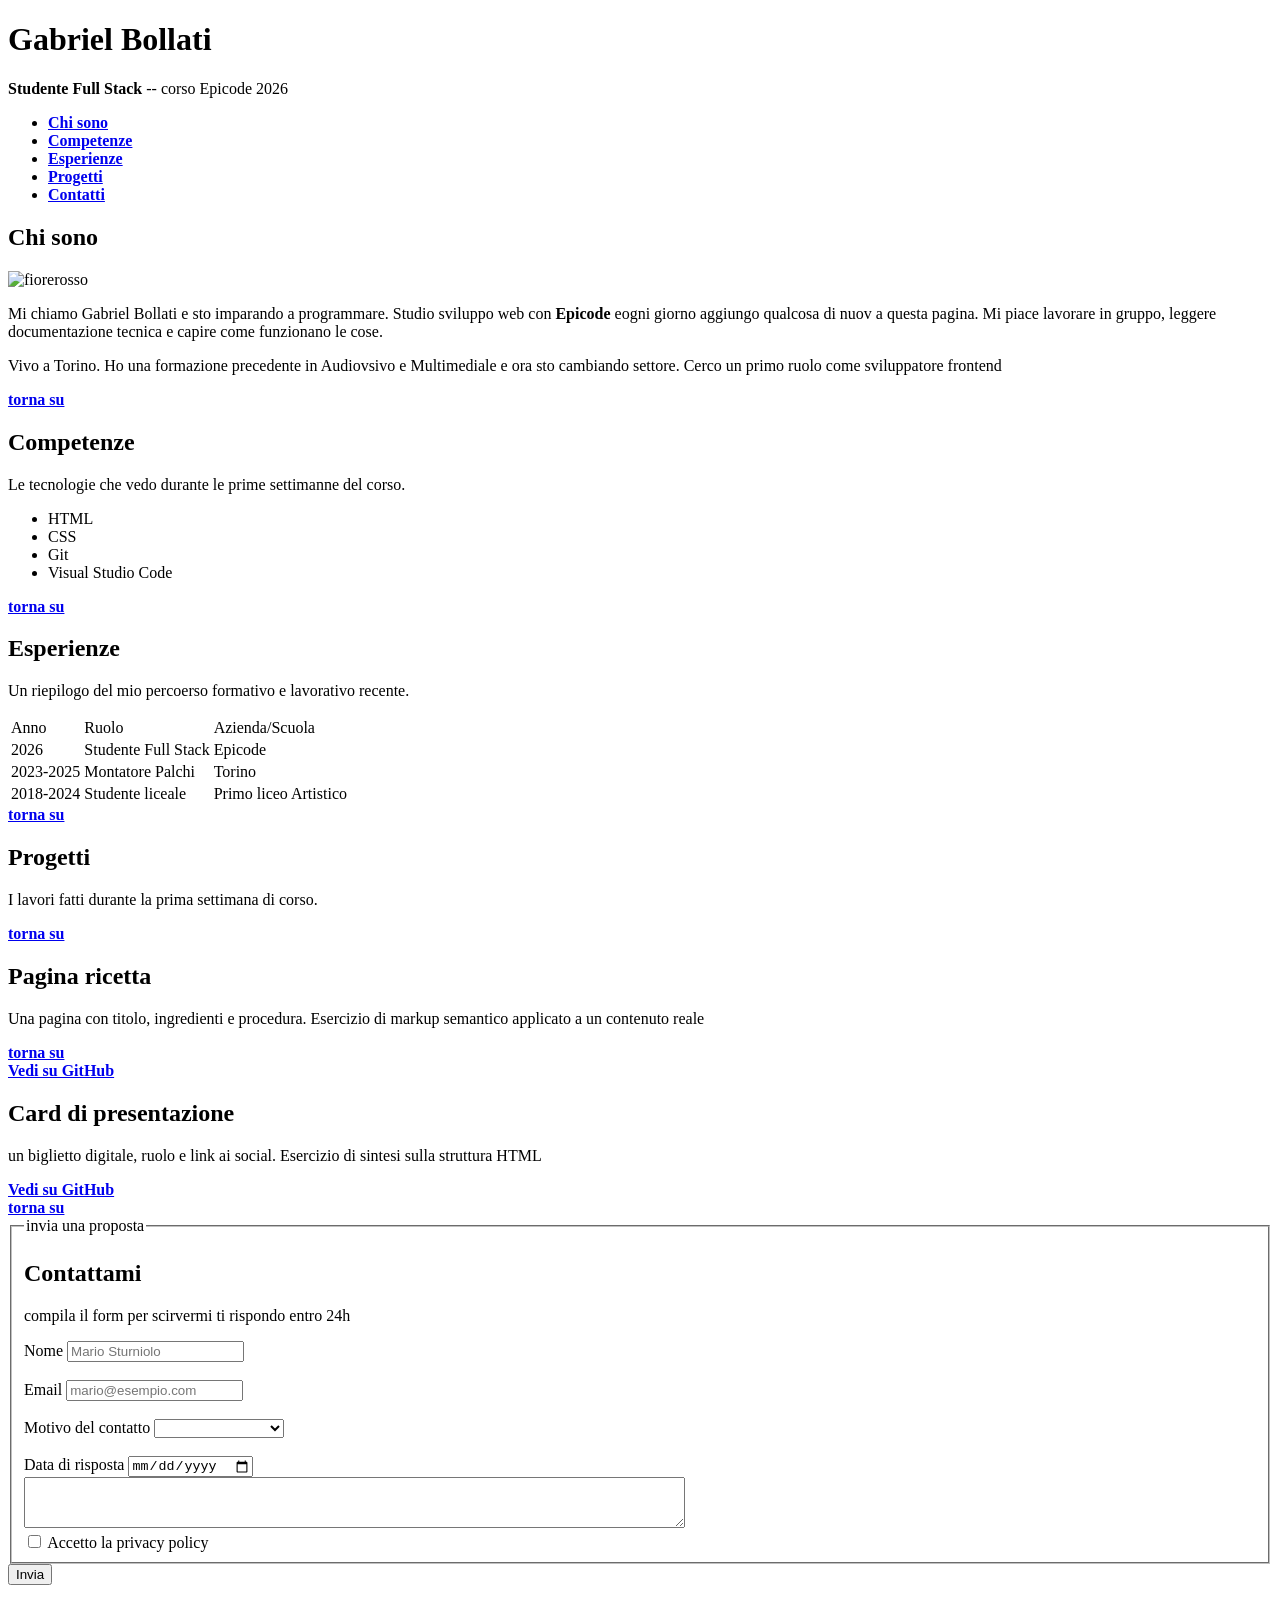
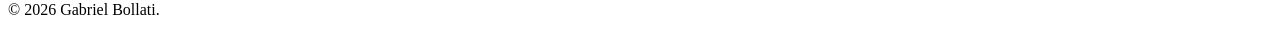
==== index.html @ b6739049 "Aggiornamento" ====
<!DOCTYPE html>
<html lang="it">

<head>
    <meta charset="UTF-8">
    <meta name="viewport" content="width=device-width, initial-scale=1.0">
    <title>Lezione W1 D1</title>
</head>

<body>
    <header>
        <h1> Gabriel Bollati </h1>
        <p>
            <b>Studente Full Stack</b> -- corso Epicode 2026
        </p>
    </header>
    <main>
        <nav>
            <ul>
                <li> <a href="javascript:void(0)"><b>Chi sono</b></a> </li>
                <li> <a href="javascript:void(0)"><b>Competenze</b></a> </li>
                <li> <a href="javascript:void(0)"><b>Esperienze</b></a> </li>
                <li> <a href="javascript:void(0)"><b>Progetti</b></a> </li>
                <li> <a href="javascript:void(0)"><b>Contatti</b></a> </li>
            </ul>
        </nav>
        <section class="chisono">
            <h2>Chi sono</h2>
            <img src="https://www.competentedigitale.ro/html/imagini/red-flower.jpg" alt="fiorerosso" width="200"
                height="200">
            <p>
                Mi chiamo Gabriel Bollati e sto imparando a programmare. Studio sviluppo web con <b>Epicode</b> eogni
                giorno aggiungo qualcosa di nuov a questa pagina. Mi piace lavorare in gruppo, leggere documentazione
                tecnica e capire come funzionano le cose.
            </p>
            <p>
                Vivo a Torino. Ho una formazione precedente in Audiovsivo e Multimediale e ora sto cambiando settore.
                Cerco un primo ruolo come sviluppatore frontend
            </p>
            <a href="index.html"><b>torna su</b></a>
        </section>
        <section class="competenze">
            <h2>Competenze</h2>
            <p>
                Le tecnologie che vedo durante le prime settimanne del corso.
            </p>
            <ul>
                <li>HTML</li>
                <li>CSS</li>
                <li>Git</li>
                <li>Visual Studio Code</li>
            </ul>
            <a href="index.html"><b>torna su</b></a>
        </section class="esperienze">
        <h2>Esperienze</h2>
        <p> Un riepilogo del mio percoerso formativo e lavorativo recente. </p>
        <table>
            <tr>
                <td>Anno</td>
                <td>Ruolo</td>
                <td>Azienda/Scuola</td>
            </tr>
            <tr>
                <td>2026</td>
                <td>Studente Full Stack</td>
                <td>Epicode</td>
            </tr>
            <tr>
                <td>2023-2025</td>
                <td>Montatore Palchi</td>
                <td>Torino</td>
            </tr>
            <tr>
                <td>2018-2024</td>
                <td>Studente liceale</td>
                <td>Primo liceo Artistico</td>
            </tr>
        </table>
        <a href="index.html"><b>torna su</b></a>
        </section>
        <section class="progetti">
            <h2>Progetti</h2>
            <p> I lavori fatti durante la prima settimana di corso.</p>
        </section>
        <a href="index.html"><b>torna su</b></a>
        <section class="pagina-ricetta">
            <h2> Pagina ricetta</h2>
            <p> Una pagina con titolo, ingredienti e procedura. Esercizio di markup semantico applicato a un contenuto
                reale
            </p>
        </section>
        <a href="index.html"><b>torna su</b></a>
        <section class="curriculum">
            <a href="https://github.com/Ilbollit0?tab=repositories"><b>Vedi su GitHub</b></a>
            <h2> Card di presentazione </h2>
            <p> un biglietto digitale, ruolo e link ai social. Esercizio di sintesi sulla struttura HTML</p>
            <a href="https://github.com/Ilbollit0"><b>Vedi su GitHub</b></a>
        </section>
    </main>
    <a href="index.html"><b>torna su</b></a>
    <section>
        <fieldset>
            <legend> invia una proposta</legend>
            <h2> Contattami </h2>
            <p> compila il form per scirvermi ti rispondo entro 24h</p>
            <div>
                <label for="nomeCompleto">Nome</label>
                <input type="text" placeholder="Mario Sturniolo" id="nomeCompleto" title="Inserisci il nome completo"
                    name="nomeCompleto" />
            </div>
            <br>
            <div>
                <label for="userEmail">Email</label>
                <input type="email" placeholder="mario@esempio.com" id="userEmail" title="Inserisci l'email"
                    name="userEmail" />
            </div>
            <br>

            <div>
                <label for="motivazione">Motivo del contatto</label>
                <select id="motivazione" name="motivazione">
                    <option value=""></option>
                    <option value="proposta">Proposta di lavoro</option>
                    <option value="lavoro">Lavoro</option>
                    <option value="collaborazione">Collaborazione</option>
                </select>
            </div>
            <br>
            <div>
                <label for="dataDiRisposta">Data di risposta</label>
                <input type="date" id="dataDiRisposta" name="dataDiRisposta" />
            </div>
            <div>
                <textarea name="address" id="address" rows="3" cols="80"></textarea>
            </div>
            <div>
                <input type="checkbox" id="privacy" name="privacy" value="privacy"/>
                <label for="privacy">Accetto la privacy policy</label>
            </div>
        </fieldset>
        <form action="grazie.html" method="get">
            <button type="submit">Invia</button>
        </form>
    </section>
    <p> &#169; 2026 Gabriel Bollati.</p>

</body>

</html>
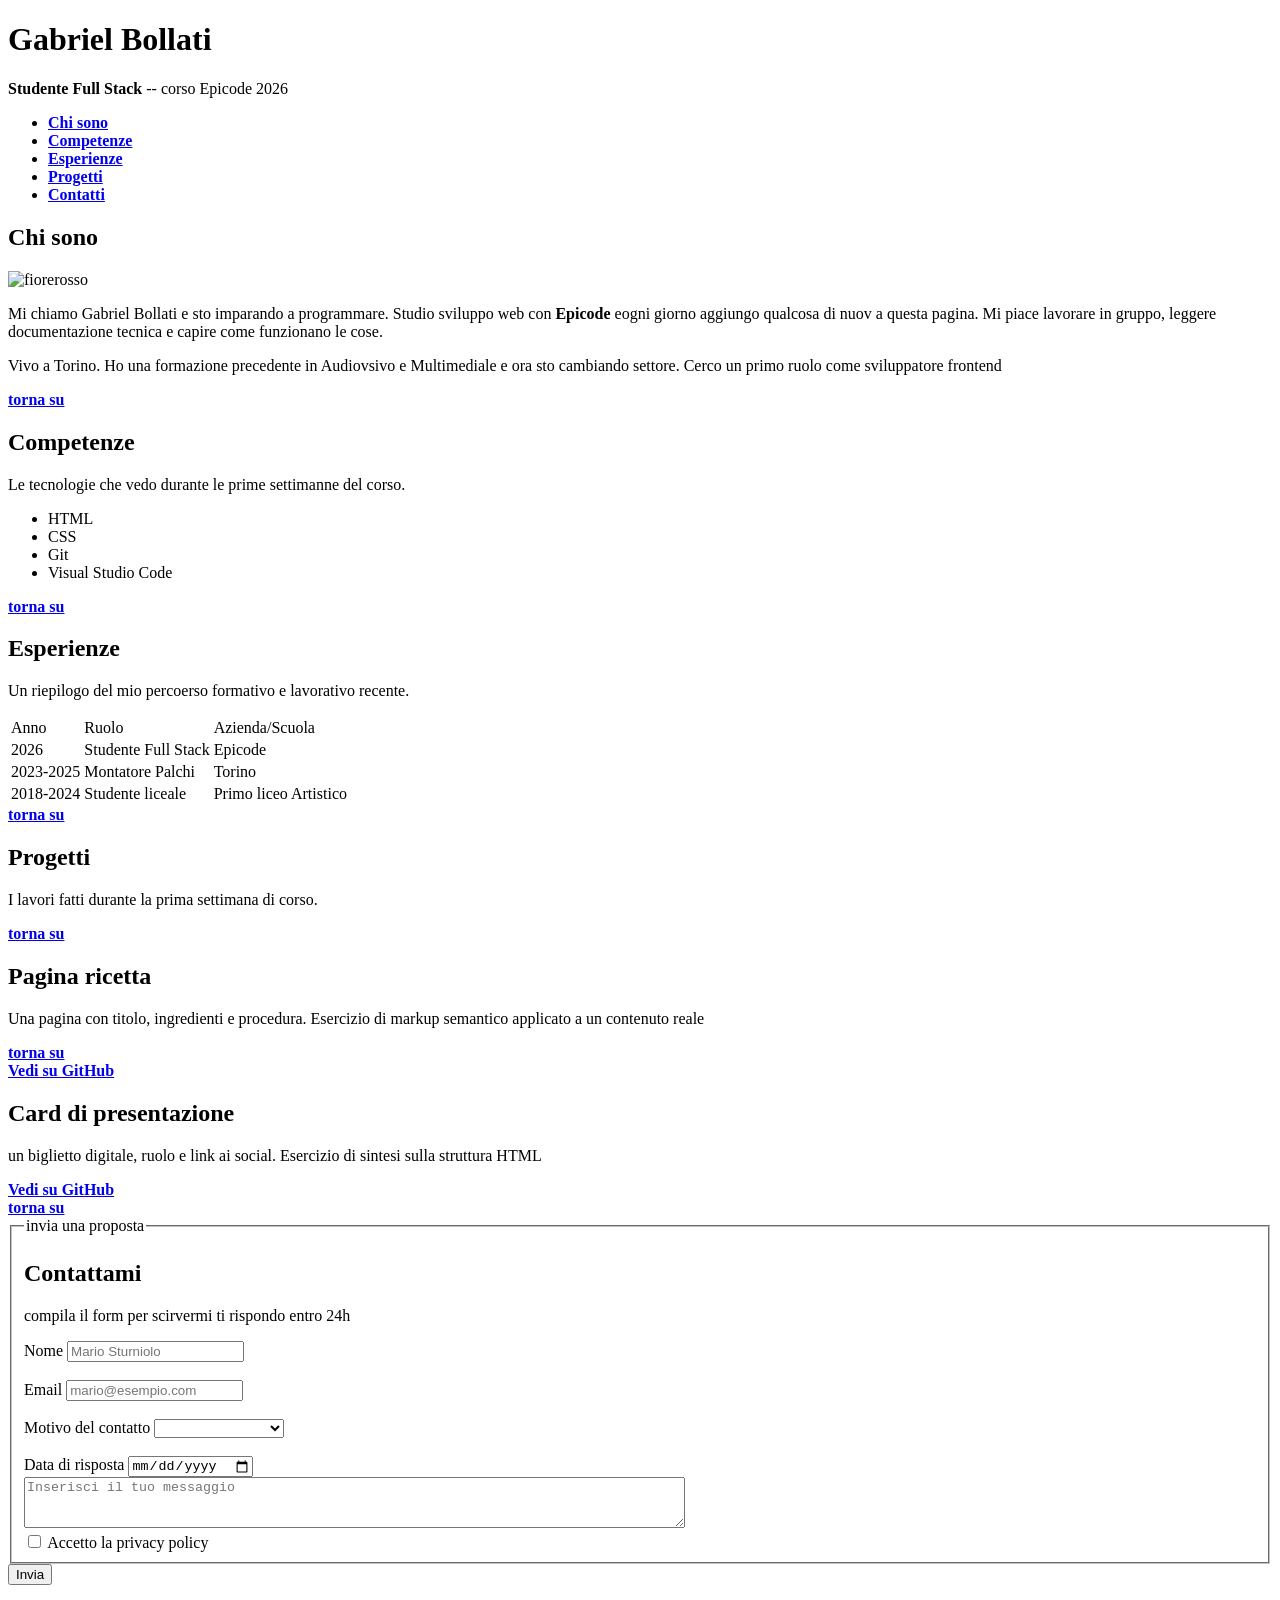
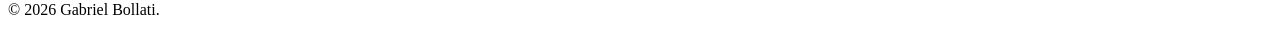
==== commit 4758be57: "commit 4" ====
--- a/index.html
+++ b/index.html
@@ -99,51 +99,54 @@
     </main>
     <a href="index.html"><b>torna su</b></a>
     <section>
-        <fieldset>
-            <legend> invia una proposta</legend>
-            <h2> Contattami </h2>
-            <p> compila il form per scirvermi ti rispondo entro 24h</p>
-            <div>
-                <label for="nomeCompleto">Nome</label>
-                <input type="text" placeholder="Mario Sturniolo" id="nomeCompleto" title="Inserisci il nome completo"
-                    name="nomeCompleto" />
-            </div>
-            <br>
-            <div>
-                <label for="userEmail">Email</label>
-                <input type="email" placeholder="mario@esempio.com" id="userEmail" title="Inserisci l'email"
-                    name="userEmail" />
-            </div>
-            <br>
+        <form action="grazie.html" method="get">
+            <fieldset>
+                <legend> invia una proposta</legend>
+                <h2> Contattami </h2>
+                <p> compila il form per scirvermi ti rispondo entro 24h</p>
+                <div>
+                    <label for="nomeCompleto">Nome</label>
+                    <input type="text" placeholder="Mario Sturniolo" id="nomeCompleto"
+                        title="Inserisci il nome completo" name="nomeCompleto" />
+                </div>
+                <br>
+                <div>
+                    <label for="userEmail">Email</label>
+                    <input type="email" placeholder="mario@esempio.com" id="userEmail" title="Inserisci l'email"
+                        name="userEmail" required />
+                </div>
+                <br>
 
-            <div>
-                <label for="motivazione">Motivo del contatto</label>
-                <select id="motivazione" name="motivazione">
-                    <option value=""></option>
-                    <option value="proposta">Proposta di lavoro</option>
-                    <option value="lavoro">Lavoro</option>
-                    <option value="collaborazione">Collaborazione</option>
-                </select>
-            </div>
-            <br>
-            <div>
-                <label for="dataDiRisposta">Data di risposta</label>
-                <input type="date" id="dataDiRisposta" name="dataDiRisposta" />
-            </div>
-            <div>
-                <textarea name="address" id="address" rows="3" cols="80"></textarea>
-            </div>
-            <div>
-                <input type="checkbox" id="privacy" name="privacy" value="privacy"/>
-                <label for="privacy">Accetto la privacy policy</label>
-            </div>
-        </fieldset>
-        <form action="grazie.html" method="get">
+                <div>
+                    <label for="motivazione">Motivo del contatto</label>
+                    <select id="motivazione" name="motivazione">
+                        <option value=""></option>
+                        <option value="proposta">Proposta di lavoro</option>
+                        <option value="lavoro">Lavoro</option>
+                        <option value="collaborazione">Collaborazione</option>
+                    </select>
+                </div>
+                <br>
+                <div>
+                    <label for="dataDiRisposta">Data di risposta</label>
+                    <input type="date" id="dataDiRisposta" name="dataDiRisposta" required />
+                </div>
+                <div>
+                    <textarea name="address" id="address" rows="3" cols="80"
+                        placeholder="Inserisci il tuo messaggio"></textarea>
+                </div>
+                <div>
+                    <input type="checkbox" id="privacy" name="privacy" value="privacy" required />
+                    <label for="privacy">Accetto la privacy policy</label>
+                </div>
+            </fieldset>
+
             <button type="submit">Invia</button>
         </form>
     </section>
-    <p> &#169; 2026 Gabriel Bollati.</p>
-
+    <apart>
+        <p> &#169; 2026 Gabriel Bollati.</p>
+    </apart>
 </body>
 
 </html>
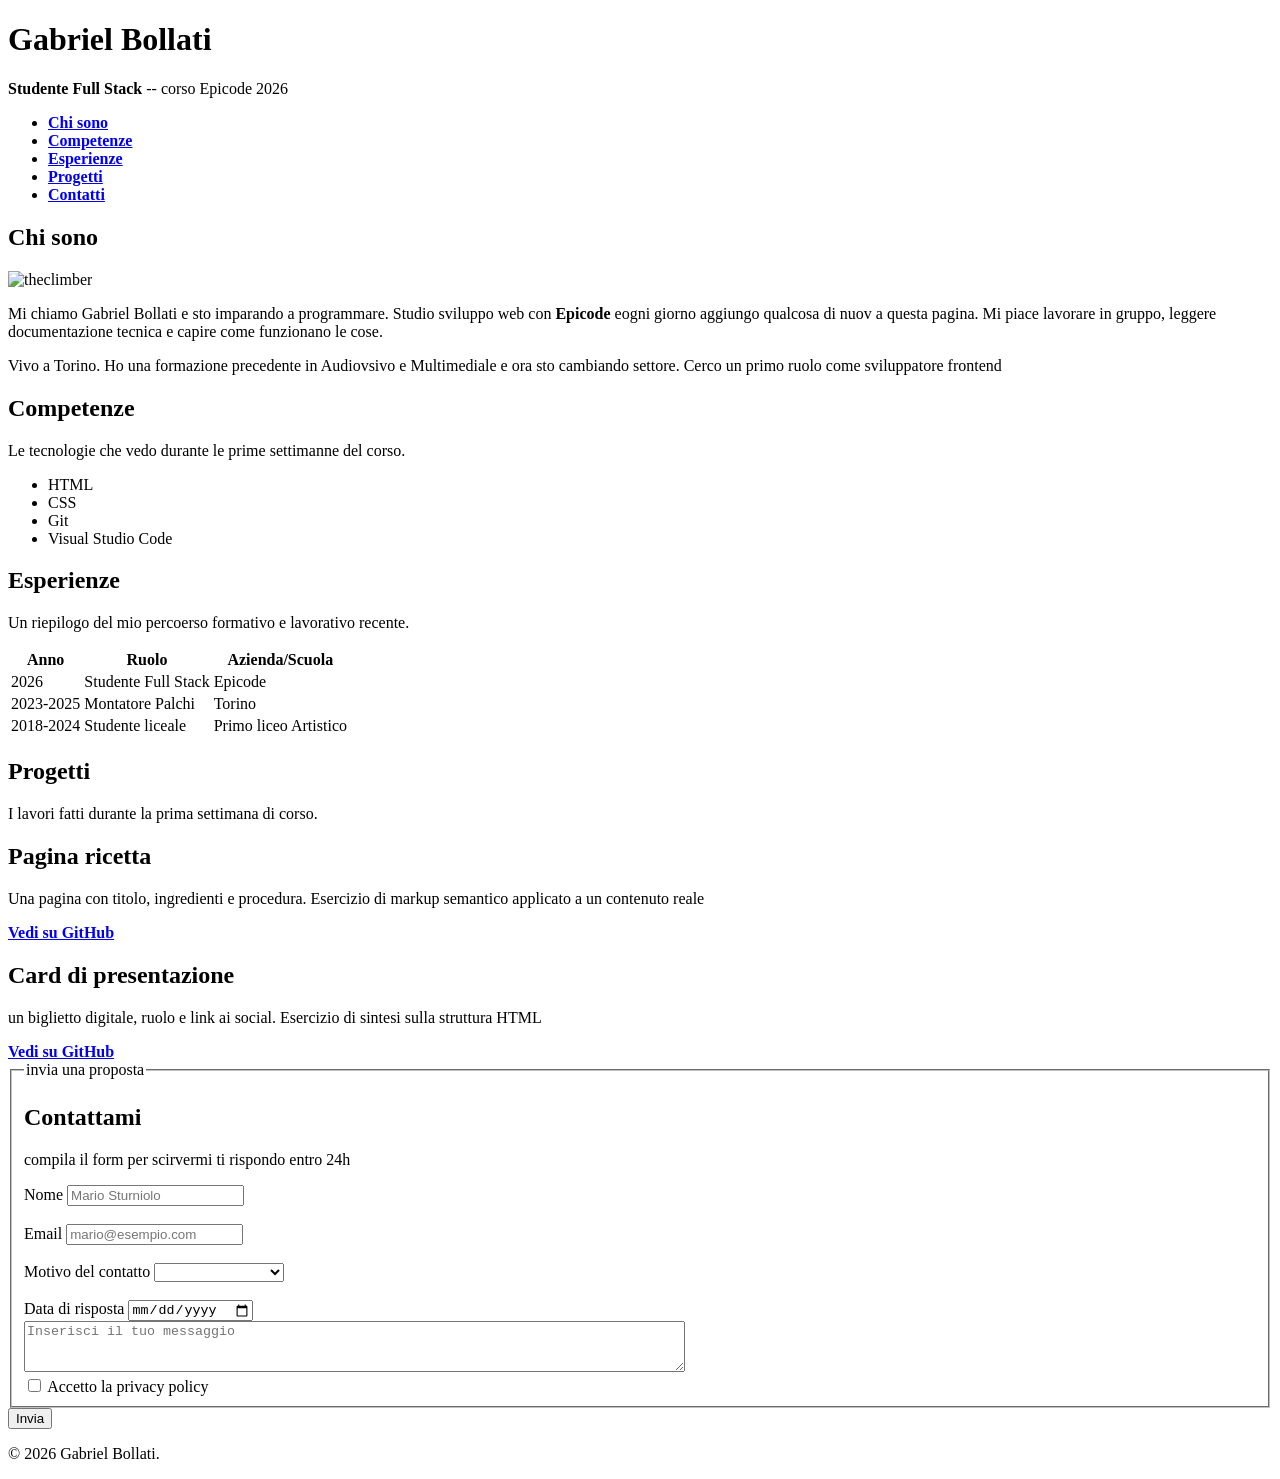
==== commit e771618c: "commit 07/10/2026 Esercitazione css" ====
--- a/index.html
+++ b/index.html
@@ -3,42 +3,50 @@
 
 <head>
     <meta charset="UTF-8">
-    <meta name="viewport" content="width=device-width, initial-scale=1.0">
+    <meta name="viewport" content="width=device-width">
     <title>Lezione W1 D1</title>
+    <link rel="stylesheet" href="../Lezione_1/assets/css/style.css">
 </head>
 
 <body>
-    <header>
-        <h1> Gabriel Bollati </h1>
-        <p>
-            <b>Studente Full Stack</b> -- corso Epicode 2026
-        </p>
-    </header>
     <main>
-        <nav>
-            <ul>
-                <li> <a href="javascript:void(0)"><b>Chi sono</b></a> </li>
-                <li> <a href="javascript:void(0)"><b>Competenze</b></a> </li>
-                <li> <a href="javascript:void(0)"><b>Esperienze</b></a> </li>
-                <li> <a href="javascript:void(0)"><b>Progetti</b></a> </li>
-                <li> <a href="javascript:void(0)"><b>Contatti</b></a> </li>
-            </ul>
-        </nav>
+        <header>
+            <div class="navbar">
+                <h1> Gabriel Bollati </h1>
+                <p>
+                    <b>Studente Full Stack</b> -- corso Epicode 2026
+                </p>
+                <nav>
+                    <ul>
+                        <li> <a href="javascript:void(0)"><b>Chi sono</b></a> </li>
+                        <li> <a href="javascript:void(0)"><b>Competenze</b></a> </li>
+                        <li> <a href="javascript:void(0)"><b>Esperienze</b></a> </li>
+                        <li> <a href="javascript:void(0)"><b>Progetti</b></a> </li>
+                        <li> <a href="javascript:void(0)"><b>Contatti</b></a> </li>
+                    </ul>
+                </nav>
+            </div>
+        </header>
+        </div>
         <section class="chisono">
             <h2>Chi sono</h2>
-            <img src="https://www.competentedigitale.ro/html/imagini/red-flower.jpg" alt="fiorerosso" width="200"
+            <img src="../Lezione_1/assets/image/everest.jpg" alt="theclimber" width="200"
                 height="200">
-            <p>
-                Mi chiamo Gabriel Bollati e sto imparando a programmare. Studio sviluppo web con <b>Epicode</b> eogni
-                giorno aggiungo qualcosa di nuov a questa pagina. Mi piace lavorare in gruppo, leggere documentazione
-                tecnica e capire come funzionano le cose.
-            </p>
+            <div class="testoCorsivo">
+                <p>
+                    Mi chiamo Gabriel Bollati e sto imparando a programmare. Studio sviluppo web con <b>Epicode</b>
+                    eogni
+                    giorno aggiungo qualcosa di nuov a questa pagina. Mi piace lavorare in gruppo, leggere
+                    documentazione
+                    tecnica e capire come funzionano le cose.
+                </p>
+            </div>
             <p>
                 Vivo a Torino. Ho una formazione precedente in Audiovsivo e Multimediale e ora sto cambiando settore.
                 Cerco un primo ruolo come sviluppatore frontend
             </p>
-            <a href="index.html"><b>torna su</b></a>
         </section>
+
         <section class="competenze">
             <h2>Competenze</h2>
             <p>
@@ -50,46 +58,52 @@
                 <li>Git</li>
                 <li>Visual Studio Code</li>
             </ul>
-            <a href="index.html"><b>torna su</b></a>
+        </section>
+
         </section class="esperienze">
-        <h2>Esperienze</h2>
-        <p> Un riepilogo del mio percoerso formativo e lavorativo recente. </p>
-        <table>
-            <tr>
-                <td>Anno</td>
-                <td>Ruolo</td>
-                <td>Azienda/Scuola</td>
-            </tr>
-            <tr>
-                <td>2026</td>
-                <td>Studente Full Stack</td>
-                <td>Epicode</td>
-            </tr>
-            <tr>
-                <td>2023-2025</td>
-                <td>Montatore Palchi</td>
-                <td>Torino</td>
-            </tr>
-            <tr>
-                <td>2018-2024</td>
-                <td>Studente liceale</td>
-                <td>Primo liceo Artistico</td>
-            </tr>
-        </table>
-        <a href="index.html"><b>torna su</b></a>
+        <div>
+            <h2>Esperienze</h2>
+            <p> Un riepilogo del mio percoerso formativo e lavorativo recente. </p>
+            <table>
+                <thead>
+                    <tr>
+                        <th>Anno</th>
+                        <th>Ruolo</th>
+                        <th>Azienda/Scuola</th>
+                    </tr>
+                </thead>
+                <tbody>
+                    <tr>
+                        <td>2026</td>
+                        <td>Studente Full Stack</td>
+                        <td>Epicode</td>
+                    </tr>
+                    <tr>
+                        <td>2023-2025</td>
+                        <td>Montatore Palchi</td>
+                        <td>Torino</td>
+                    </tr>
+                    <tr>
+                        <td>2018-2024</td>
+                        <td>Studente liceale</td>
+                        <td>Primo liceo Artistico</td>
+                    </tr>
+                </tbody>
+            </table>
+        </div>
         </section>
         <section class="progetti">
             <h2>Progetti</h2>
             <p> I lavori fatti durante la prima settimana di corso.</p>
         </section>
-        <a href="index.html"><b>torna su</b></a>
+
         <section class="pagina-ricetta">
             <h2> Pagina ricetta</h2>
             <p> Una pagina con titolo, ingredienti e procedura. Esercizio di markup semantico applicato a un contenuto
                 reale
             </p>
         </section>
-        <a href="index.html"><b>torna su</b></a>
+
         <section class="curriculum">
             <a href="https://github.com/Ilbollit0?tab=repositories"><b>Vedi su GitHub</b></a>
             <h2> Card di presentazione </h2>
@@ -97,7 +111,6 @@
             <a href="https://github.com/Ilbollit0"><b>Vedi su GitHub</b></a>
         </section>
     </main>
-    <a href="index.html"><b>torna su</b></a>
     <section>
         <form action="grazie.html" method="get">
             <fieldset>
@@ -144,9 +157,9 @@
             <button type="submit">Invia</button>
         </form>
     </section>
-    <apart>
+    <footer>
         <p> &#169; 2026 Gabriel Bollati.</p>
-    </apart>
+    </footer>
 </body>
 
 </html>
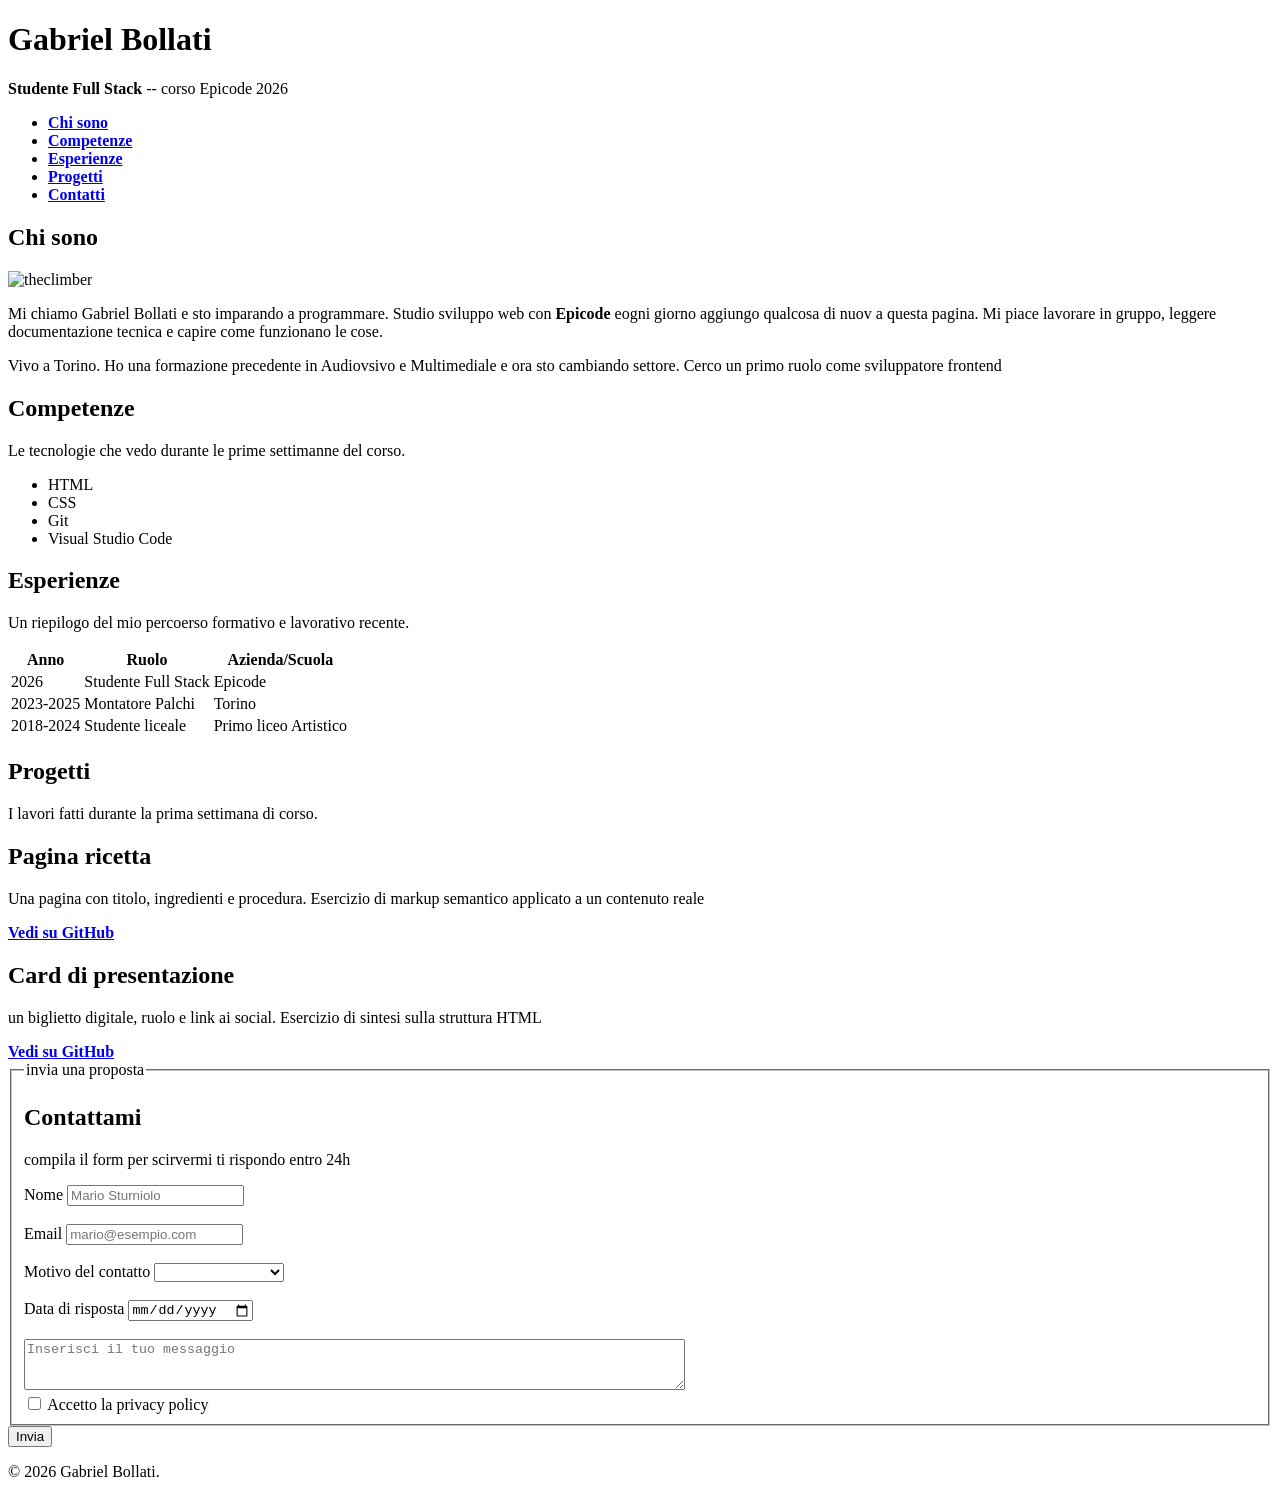
==== commit 27b20a6b: "commit" ====
--- a/index.html
+++ b/index.html
@@ -18,7 +18,7 @@
                 </p>
                 <nav>
                     <ul>
-                        <li> <a href="javascript:void(0)"><b>Chi sono</b></a> </li>
+                        <li> <a href="javascript:void(0)DDD"><b>Chi sono</b></a> </li>
                         <li> <a href="javascript:void(0)"><b>Competenze</b></a> </li>
                         <li> <a href="javascript:void(0)"><b>Esperienze</b></a> </li>
                         <li> <a href="javascript:void(0)"><b>Progetti</b></a> </li>
@@ -132,7 +132,7 @@
 
                 <div>
                     <label for="motivazione">Motivo del contatto</label>
-                    <select id="motivazione" name="motivazione">
+                    <select class="motivazione" name="motivazione">
                         <option value=""></option>
                         <option value="proposta">Proposta di lavoro</option>
                         <option value="lavoro">Lavoro</option>
@@ -144,6 +144,8 @@
                     <label for="dataDiRisposta">Data di risposta</label>
                     <input type="date" id="dataDiRisposta" name="dataDiRisposta" required />
                 </div>
+                <br>
+
                 <div>
                     <textarea name="address" id="address" rows="3" cols="80"
                         placeholder="Inserisci il tuo messaggio"></textarea>
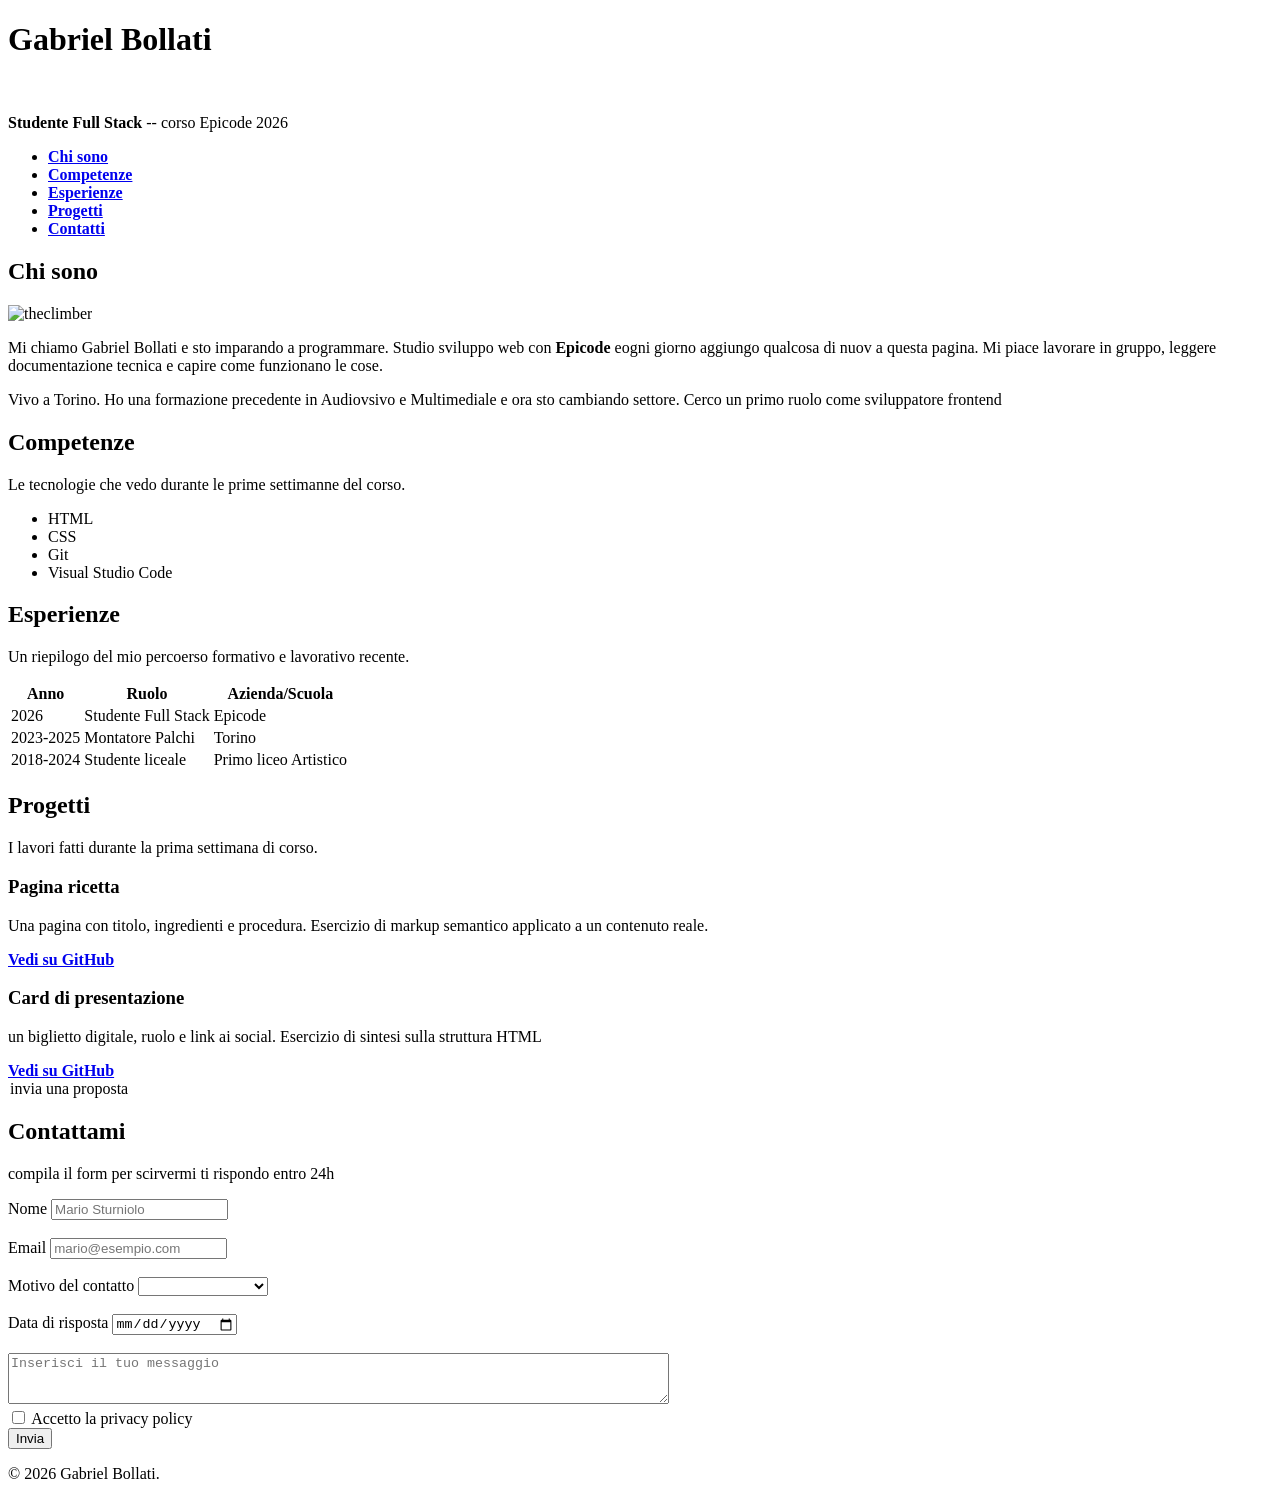
==== commit ccd199bb: "commit update 08/10/26" ====
--- a/index.html
+++ b/index.html
@@ -5,6 +5,8 @@
     <meta charset="UTF-8">
     <meta name="viewport" content="width=device-width">
     <title>Lezione W1 D1</title>
+    <link rel="stylesheet"
+        href="https://fonts.googleapis.com/css2?family=Material+Symbols+Outlined:opsz,wght,FILL,GRAD@20..48,100..700,0..1,-50..200&icon_names=fiber_new" />
     <link rel="stylesheet" href="../Lezione_1/assets/css/style.css">
 </head>
 
@@ -13,107 +15,116 @@
         <header>
             <div class="navbar">
                 <h1> Gabriel Bollati </h1>
+                <br>
                 <p>
                     <b>Studente Full Stack</b> -- corso Epicode 2026
                 </p>
                 <nav>
                     <ul>
-                        <li> <a href="javascript:void(0)DDD"><b>Chi sono</b></a> </li>
-                        <li> <a href="javascript:void(0)"><b>Competenze</b></a> </li>
-                        <li> <a href="javascript:void(0)"><b>Esperienze</b></a> </li>
-                        <li> <a href="javascript:void(0)"><b>Progetti</b></a> </li>
-                        <li> <a href="javascript:void(0)"><b>Contatti</b></a> </li>
+                        <li><a href="#chisono"><b>Chi sono</b></a></li>
+                        <li><a href="#competenze"><b>Competenze</b></a></li>
+                        <li><a href="javascript:void(0)"><b>Esperienze</b></a></li>
+                        <li><a href="javascript:void(0)"><b>Progetti</b></a></li>
+                        <li><a href="javascript:void(0)"><b>Contatti</b></a></li>
                     </ul>
                 </nav>
             </div>
         </header>
         </div>
-        <section class="chisono">
-            <h2>Chi sono</h2>
-            <img src="../Lezione_1/assets/image/everest.jpg" alt="theclimber" width="200"
-                height="200">
-            <div class="testoCorsivo">
+        <div>
+            <section class="chisono" id="chisono">
+                <h2>Chi sono</h2>
+                <div>
+                    <img src="../Lezione_1/assets/image/everest.jpg" alt="theclimber" class="everest" width="200"
+                        height="200">
+                </div>
+                <div class="testoCorsivo">
+                    <p>
+                        Mi chiamo Gabriel Bollati e sto imparando a programmare. Studio sviluppo web con <b>Epicode</b>
+                        eogni
+                        giorno aggiungo qualcosa di nuov a questa pagina. Mi piace lavorare in gruppo, leggere
+                        documentazione
+                        tecnica e capire come funzionano le cose.
+                    </p>
+                </div>
                 <p>
-                    Mi chiamo Gabriel Bollati e sto imparando a programmare. Studio sviluppo web con <b>Epicode</b>
-                    eogni
-                    giorno aggiungo qualcosa di nuov a questa pagina. Mi piace lavorare in gruppo, leggere
-                    documentazione
-                    tecnica e capire come funzionano le cose.
+                    Vivo a Torino. Ho una formazione precedente in Audiovsivo e Multimediale e ora sto cambiando
+                    settore.
+                    Cerco un primo ruolo come sviluppatore frontend
                 </p>
-            </div>
-            <p>
-                Vivo a Torino. Ho una formazione precedente in Audiovsivo e Multimediale e ora sto cambiando settore.
-                Cerco un primo ruolo come sviluppatore frontend
-            </p>
-        </section>
+            </section>
+        </div>
+        <div>
+            <section class="competenze" id="competenze">
+                <h2>Competenze</h2>
+                <p>
+                    Le tecnologie che vedo durante le prime settimanne del corso.
+                </p>
+                <ul>
+                    <li>HTML</li>
+                    <li>CSS</li>
+                    <li>Git</li>
+                    <li>Visual Studio Code</li>
+                </ul>
+            </section>
+        </div>
+        <div>
+            <section class="esperienze" id="esperienze">
+                <h2>Esperienze</h2>
+                <p> Un riepilogo del mio percoerso formativo e lavorativo recente. </p>
+                <table>
+                    <thead>
+                        <tr>
+                            <th>Anno</th>
+                            <th>Ruolo</th>
+                            <th>Azienda/Scuola</th>
+                        </tr>
+                    </thead>
+                    <tbody>
+                        <tr>
+                            <td>2026</td>
+                            <td>Studente Full Stack</td>
+                            <td>Epicode</td>
+                        </tr>
+                        <tr>
+                            <td>2023-2025</td>
+                            <td>Montatore Palchi</td>
+                            <td>Torino</td>
+                        </tr>
+                        <tr>
+                            <td>2018-2024</td>
+                            <td>Studente liceale</td>
+                            <td>Primo liceo Artistico</td>
+                        </tr>
+                    </tbody>
+                </table>
+            </section>
+        </div>
+        <div class="boxprogetti" id="boxprogetti">
+            <section class="progetti">
+                <h2>Progetti</h2>
+                <p> I lavori fatti durante la prima settimana di corso.</p>
+            </section>
 
-        <section class="competenze">
-            <h2>Competenze</h2>
-            <p>
-                Le tecnologie che vedo durante le prime settimanne del corso.
-            </p>
-            <ul>
-                <li>HTML</li>
-                <li>CSS</li>
-                <li>Git</li>
-                <li>Visual Studio Code</li>
-            </ul>
-        </section>
+            <section class="pagina-ricetta">
+                <h3> Pagina ricetta</h3>
+                <p> Una pagina con titolo, ingredienti e procedura. Esercizio di markup semantico applicato a un
+                    contenuto
+                    reale.
+                </p>
+                <a href="https://github.com/Ilbollit0?tab=repositories"><b>Vedi su GitHub</b></a>
+            </section>
 
-        </section class="esperienze">
-        <div>
-            <h2>Esperienze</h2>
-            <p> Un riepilogo del mio percoerso formativo e lavorativo recente. </p>
-            <table>
-                <thead>
-                    <tr>
-                        <th>Anno</th>
-                        <th>Ruolo</th>
-                        <th>Azienda/Scuola</th>
-                    </tr>
-                </thead>
-                <tbody>
-                    <tr>
-                        <td>2026</td>
-                        <td>Studente Full Stack</td>
-                        <td>Epicode</td>
-                    </tr>
-                    <tr>
-                        <td>2023-2025</td>
-                        <td>Montatore Palchi</td>
-                        <td>Torino</td>
-                    </tr>
-                    <tr>
-                        <td>2018-2024</td>
-                        <td>Studente liceale</td>
-                        <td>Primo liceo Artistico</td>
-                    </tr>
-                </tbody>
-            </table>
+            <section class="curriculum">
+                <h3> Card di presentazione </h3>
+                <p> un biglietto digitale, ruolo e link ai social. Esercizio di sintesi sulla struttura HTML</p>
+                <a href="https://github.com/Ilbollit0"><b>Vedi su GitHub</b></a>
+            </section>
         </div>
-        </section>
-        <section class="progetti">
-            <h2>Progetti</h2>
-            <p> I lavori fatti durante la prima settimana di corso.</p>
-        </section>
-
-        <section class="pagina-ricetta">
-            <h2> Pagina ricetta</h2>
-            <p> Una pagina con titolo, ingredienti e procedura. Esercizio di markup semantico applicato a un contenuto
-                reale
-            </p>
-        </section>
-
-        <section class="curriculum">
-            <a href="https://github.com/Ilbollit0?tab=repositories"><b>Vedi su GitHub</b></a>
-            <h2> Card di presentazione </h2>
-            <p> un biglietto digitale, ruolo e link ai social. Esercizio di sintesi sulla struttura HTML</p>
-            <a href="https://github.com/Ilbollit0"><b>Vedi su GitHub</b></a>
-        </section>
     </main>
-    <section>
-        <form action="grazie.html" method="get">
-            <fieldset>
+    <div class="boxcontatti">
+        <section>
+            <form action="grazie.html" method="get">
                 <legend> invia una proposta</legend>
                 <h2> Contattami </h2>
                 <p> compila il form per scirvermi ti rispondo entro 24h</p>
@@ -146,7 +157,7 @@
                 </div>
                 <br>
 
-                <div>
+                <div class="textarea">
                     <textarea name="address" id="address" rows="3" cols="80"
                         placeholder="Inserisci il tuo messaggio"></textarea>
                 </div>
@@ -154,13 +165,12 @@
                     <input type="checkbox" id="privacy" name="privacy" value="privacy" required />
                     <label for="privacy">Accetto la privacy policy</label>
                 </div>
-            </fieldset>
-
-            <button type="submit">Invia</button>
-        </form>
-    </section>
-    <footer>
-        <p> &#169; 2026 Gabriel Bollati.</p>
+                <button type="submit">Invia</button>
+                <footer>
+            </form>
+        </section>
+    </div>
+    <p> &#169; 2026 Gabriel Bollati.</p>
     </footer>
 </body>
 
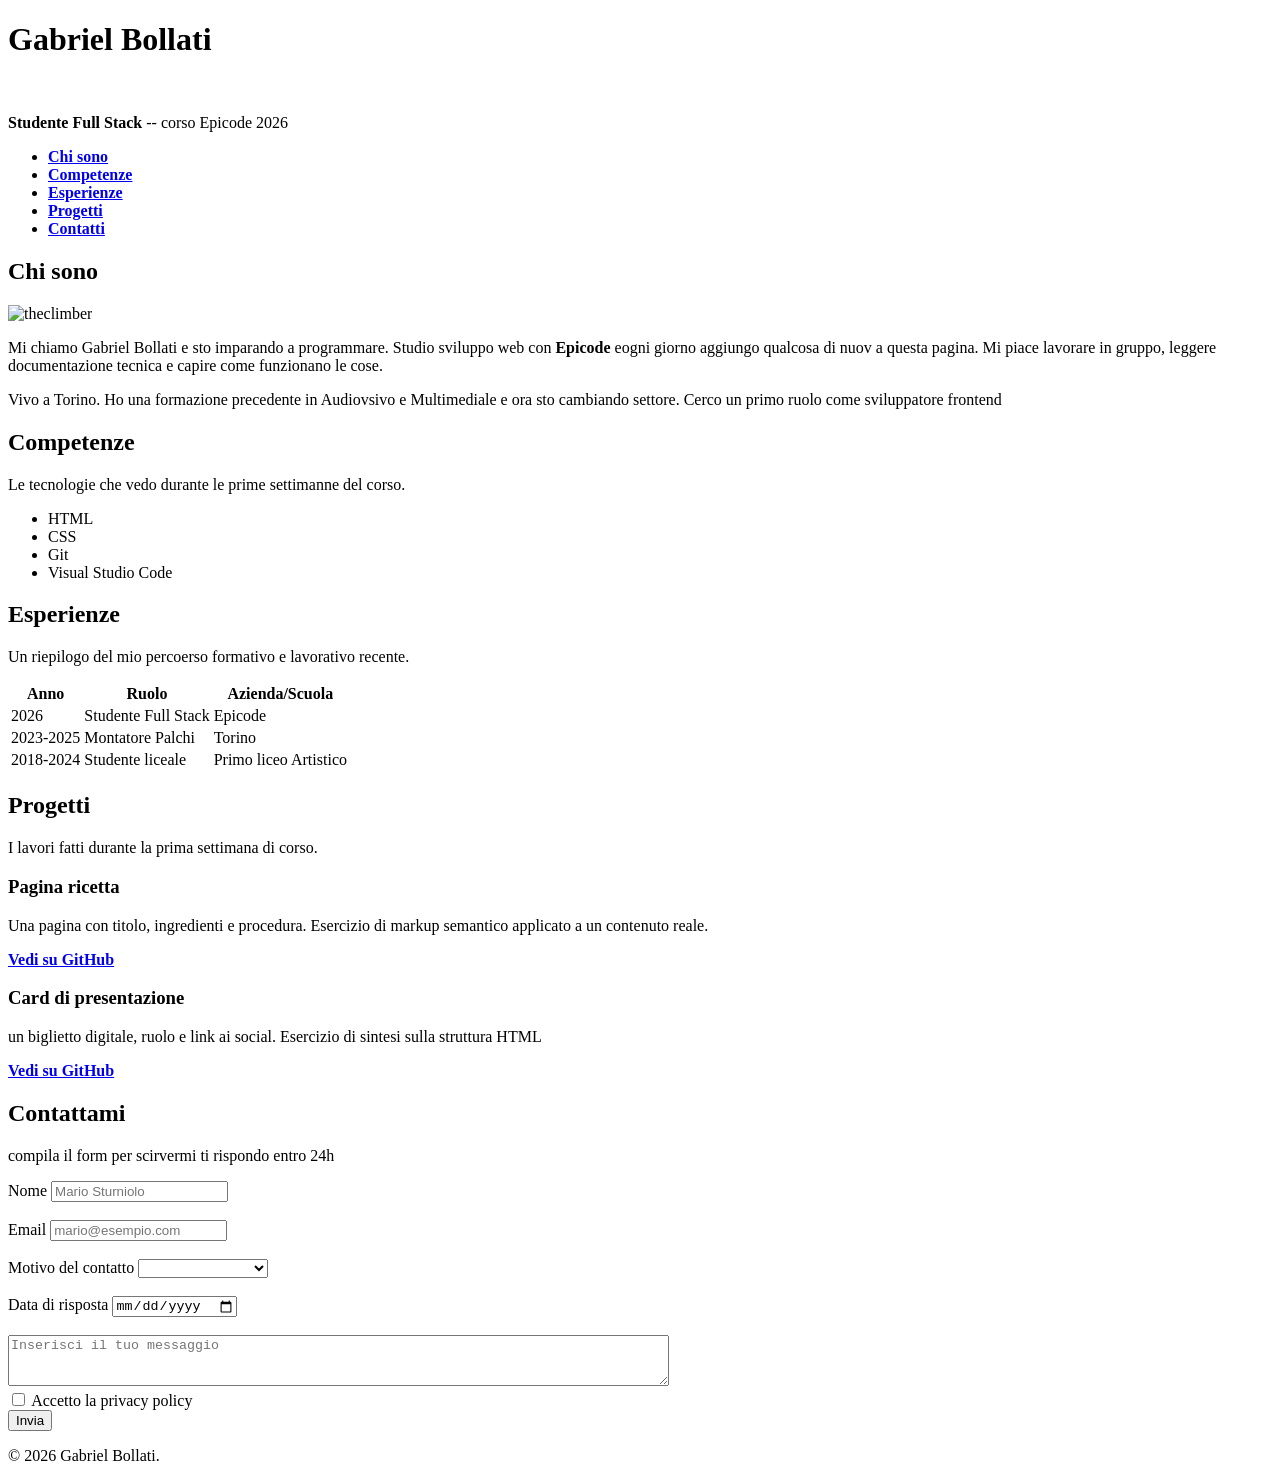
==== commit 9445556f: "commit cambiamenti minimi" ====
--- a/index.html
+++ b/index.html
@@ -107,7 +107,7 @@
             </section>
 
             <section class="pagina-ricetta">
-                <h3> Pagina ricetta</h3>
+                <h3>Pagina ricetta</h3>
                 <p> Una pagina con titolo, ingredienti e procedura. Esercizio di markup semantico applicato a un
                     contenuto
                     reale.
@@ -125,7 +125,6 @@
     <div class="boxcontatti">
         <section>
             <form action="grazie.html" method="get">
-                <legend> invia una proposta</legend>
                 <h2> Contattami </h2>
                 <p> compila il form per scirvermi ti rispondo entro 24h</p>
                 <div>
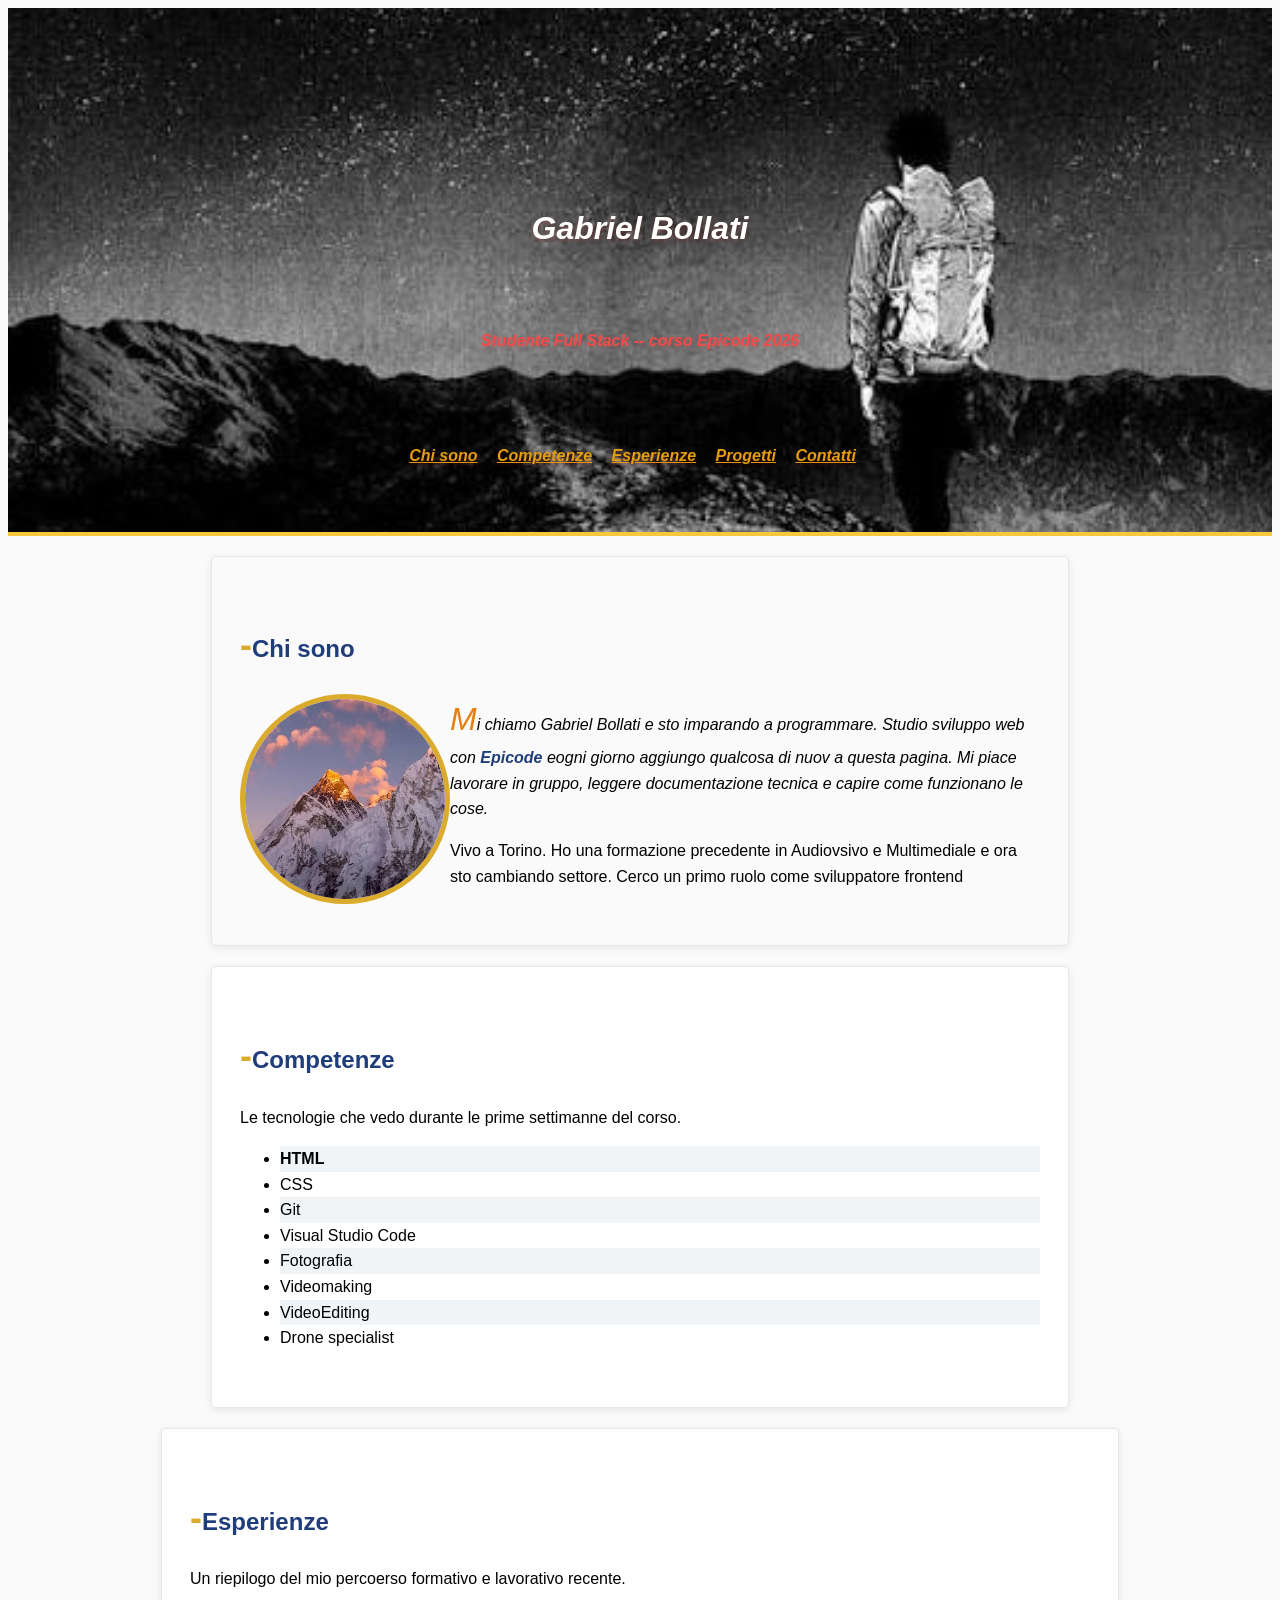
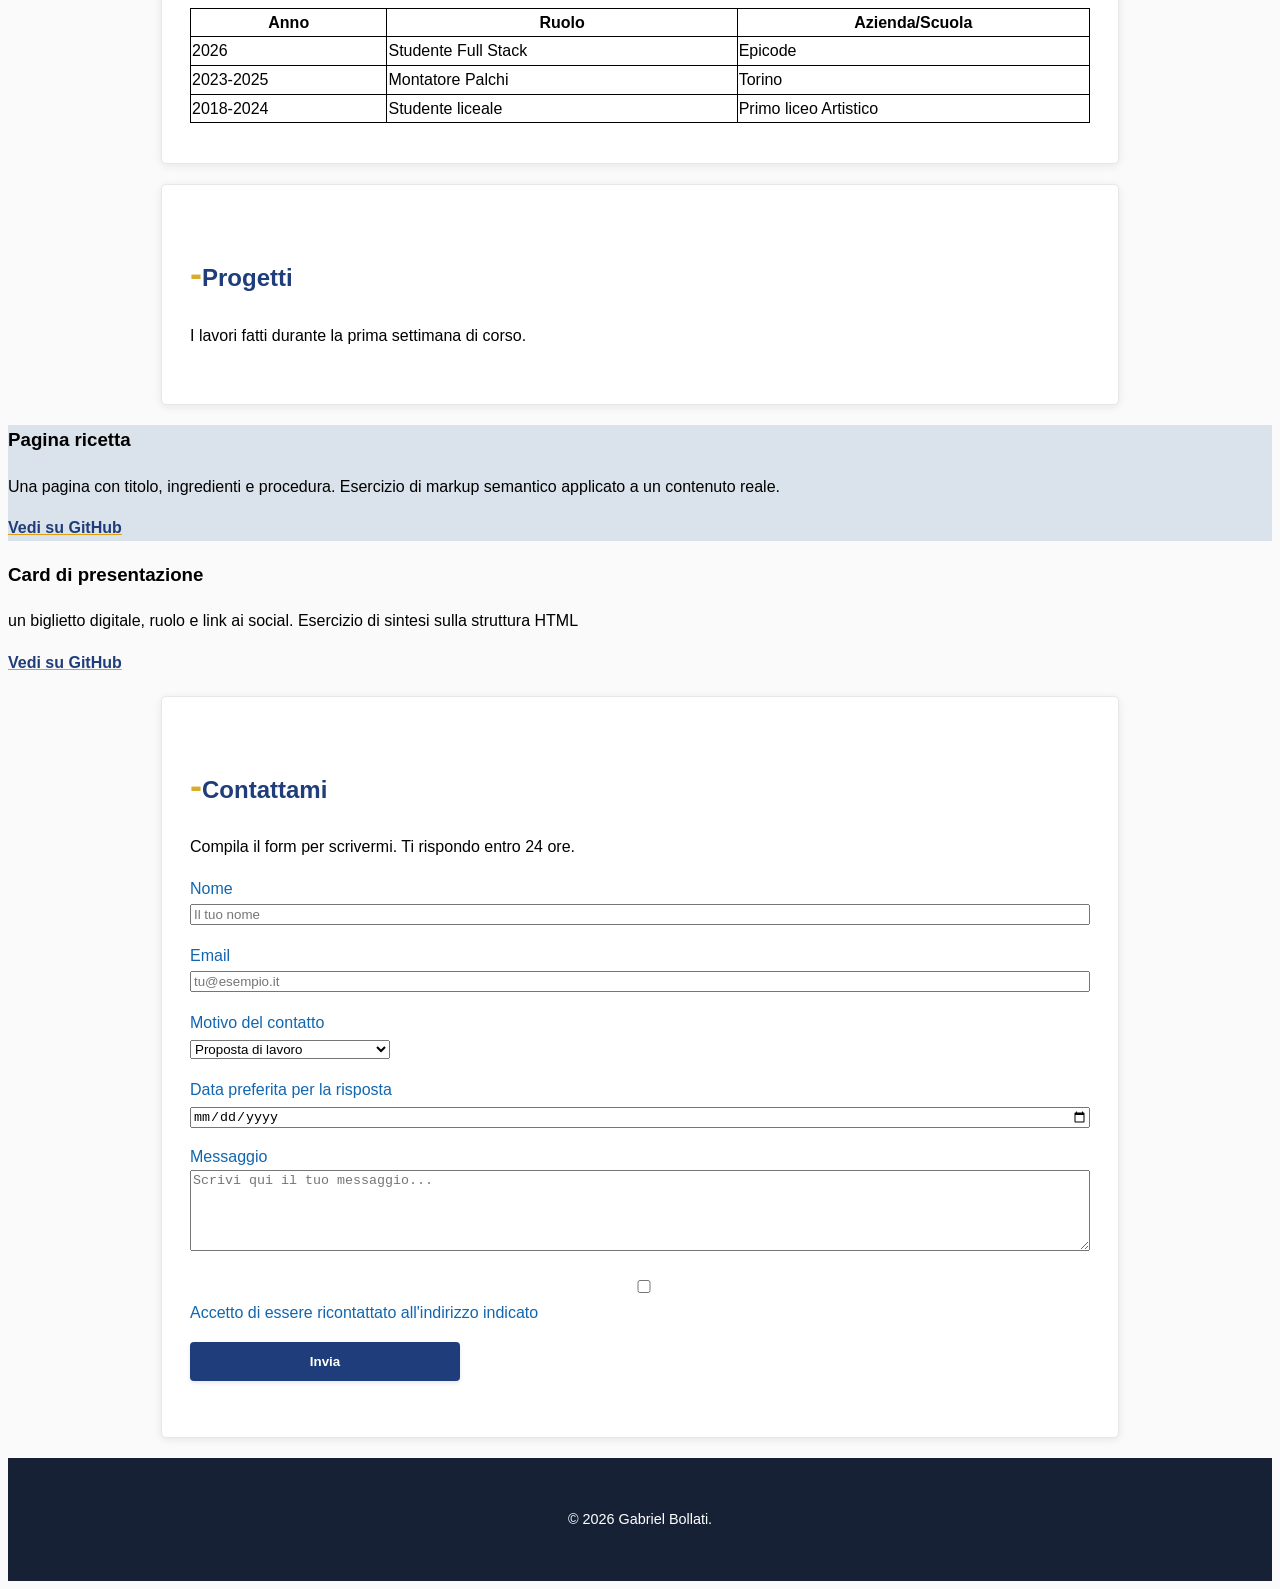
==== commit 918c51c0: "cambioamenti" ====
--- a/index.html
+++ b/index.html
@@ -7,7 +7,7 @@
     <title>Lezione W1 D1</title>
     <link rel="stylesheet"
         href="https://fonts.googleapis.com/css2?family=Material+Symbols+Outlined:opsz,wght,FILL,GRAD@20..48,100..700,0..1,-50..200&icon_names=fiber_new" />
-    <link rel="stylesheet" href="../Lezione_1/assets/css/style.css">
+    <link rel="stylesheet" href="assets/css/style.css">
 </head>
 
 <body>
@@ -22,10 +22,10 @@
                 <nav>
                     <ul>
                         <li><a href="#chisono"><b>Chi sono</b></a></li>
-                        <li><a href="#competenze"><b>Competenze</b></a></li>
-                        <li><a href="javascript:void(0)"><b>Esperienze</b></a></li>
-                        <li><a href="javascript:void(0)"><b>Progetti</b></a></li>
-                        <li><a href="javascript:void(0)"><b>Contatti</b></a></li>
+                        <li><a href="#Competenze"><b>Competenze</b></a></li>
+                        <li><a href="#Esperienze"><b>Esperienze</b></a></li>
+                        <li><a href="#progetti"><b>Progetti</b></a></li>
+                        <li><a href="#contatti"><b>Contatti</b></a></li>
                     </ul>
                 </nav>
             </div>
@@ -35,8 +35,7 @@
             <section class="chisono" id="chisono">
                 <h2>Chi sono</h2>
                 <div>
-                    <img src="../Lezione_1/assets/image/everest.jpg" alt="theclimber" class="everest" width="200"
-                        height="200">
+                    <img src="assets/image/everest.jpg" alt="fotoeverest" class="everest" width="200" height="200">
                 </div>
                 <div class="testoCorsivo">
                     <p>
@@ -55,21 +54,27 @@
             </section>
         </div>
         <div>
-            <section class="competenze" id="competenze">
+            <section class="competenze" id="Competenze">
                 <h2>Competenze</h2>
                 <p>
                     Le tecnologie che vedo durante le prime settimanne del corso.
                 </p>
+
                 <ul>
                     <li>HTML</li>
                     <li>CSS</li>
                     <li>Git</li>
                     <li>Visual Studio Code</li>
+                    <li>Fotografia</li>
+                    <li>Videomaking</li>
+                    <li>VideoEditing</li>
+                    <li>Drone specialist</li>
                 </ul>
+
             </section>
         </div>
         <div>
-            <section class="esperienze" id="esperienze">
+            <section class="esperienze" id="Esperienze">
                 <h2>Esperienze</h2>
                 <p> Un riepilogo del mio percoerso formativo e lavorativo recente. </p>
                 <table>
@@ -100,8 +105,8 @@
                 </table>
             </section>
         </div>
-        <div class="boxprogetti" id="boxprogetti">
-            <section class="progetti">
+        <div >
+            <section class="progetti" id="progetti">
                 <h2>Progetti</h2>
                 <p> I lavori fatti durante la prima settimana di corso.</p>
             </section>
@@ -122,54 +127,57 @@
             </section>
         </div>
     </main>
-    <div class="boxcontatti">
-        <section>
-            <form action="grazie.html" method="get">
-                <h2> Contattami </h2>
-                <p> compila il form per scirvermi ti rispondo entro 24h</p>
-                <div>
-                    <label for="nomeCompleto">Nome</label>
-                    <input type="text" placeholder="Mario Sturniolo" id="nomeCompleto"
-                        title="Inserisci il nome completo" name="nomeCompleto" />
-                </div>
-                <br>
-                <div>
-                    <label for="userEmail">Email</label>
-                    <input type="email" placeholder="mario@esempio.com" id="userEmail" title="Inserisci l'email"
-                        name="userEmail" required />
-                </div>
-                <br>
+    <div class="contatti">
+        <section id="contatti">
+            <h2>Contattami</h2>
+            <p>Compila il form per scrivermi. Ti rispondo entro 24 ore.</p>
 
-                <div>
-                    <label for="motivazione">Motivo del contatto</label>
-                    <select class="motivazione" name="motivazione">
-                        <option value=""></option>
-                        <option value="proposta">Proposta di lavoro</option>
-                        <option value="lavoro">Lavoro</option>
-                        <option value="collaborazione">Collaborazione</option>
+            <form action="#" method="POST">
+
+                <p>
+                    <label for="nome">Nome</label><br>
+                    <input type="text" id="nome" name="nome" class="focus" placeholder="Il tuo nome" required>
+                </p>
+
+                <p>
+                    <label for="email">Email</label><br>
+                    <input type="email" id="email" name="email" class="focus" placeholder="tu@esempio.it" required>
+                </p>
+
+                <p>
+                    <label for="motivo">Motivo del contatto</label><br>
+                    <select id="motivo" name="motivo" class="focus">
+                        <option value="lavoro">Proposta di lavoro</option>
+                        <option value="collaborazione">Collaborazione su un progetto</option>
+                        <option value="info">Richiesta di informazioni</option>
+                        <option value="altro">Altro</option>
                     </select>
-                </div>
-                <br>
-                <div>
-                    <label for="dataDiRisposta">Data di risposta</label>
-                    <input type="date" id="dataDiRisposta" name="dataDiRisposta" required />
-                </div>
-                <br>
+                </p>
 
-                <div class="textarea">
-                    <textarea name="address" id="address" rows="3" cols="80"
-                        placeholder="Inserisci il tuo messaggio"></textarea>
-                </div>
-                <div>
-                    <input type="checkbox" id="privacy" name="privacy" value="privacy" required />
-                    <label for="privacy">Accetto la privacy policy</label>
-                </div>
-                <button type="submit">Invia</button>
-                <footer>
+                <p>
+                    <label for="data">Data preferita per la risposta</label><br>
+                    <input type="date" id="data" name="data" class="focus">
+                </p>
+
+                <p>
+                    <label for="messaggio">Messaggio</label><br>
+                    <textarea id="messaggio" name="messaggio" class="focus" rows="5"
+                        placeholder="Scrivi qui il tuo messaggio..." required></textarea>
+                </p>
+
+                <p>
+                    <input type="checkbox" id="consenso" name="consenso" required>
+                    <label for="consenso">Accetto di essere ricontattato all'indirizzo indicato</label>
+                </p>
+                <p>
+                    <button type="submit">Invia</button>
+                </p>
+
             </form>
         </section>
     </div>
-    <p> &#169; 2026 Gabriel Bollati.</p>
+    <footer>
+        <p> &#169; 2026 Gabriel Bollati.</p>
     </footer>
 </body>
 
--- a/assets/css/style.css
+++ b/assets/css/style.css
@@ -0,0 +1,212 @@
+@import url("https://fonts.googleapis.com/css2?family=Roboto:ital,wght@0,100..900;1,100..900&display=swap");
+
+body {
+  font-family: "Roboto", Arial, sans-serif;
+  line-height: 1.6;
+  background-color: #fafafa;
+}
+
+.chisono {
+  background: 57#fff;
+  border: 1px solid #e5e7eb;
+  border-radius: 5px;
+  box-shadow: 0 2px 8px rgba(0, 0, 0, 0.08);
+  padding: 40px 28px;
+  margin: 20px auto;
+  max-width: 800px;
+}
+
+.competenze {
+  background: #fff;
+  border: 1px solid #e5e7eb;
+  border-radius: 5px;
+  box-shadow: 0 2px 8px rgba(0, 0, 0, 0.08);
+  padding: 40px 28px;
+  margin: 20px auto;
+  max-width: 800px;
+}
+
+.esperienze {
+  background: #fff;
+  border: 1px solid #e5e7eb;
+  border-radius: 5px;
+  box-shadow: 0 2px 8px rgba(0, 0, 0, 0.08);
+  padding: 40px 28px;
+  margin: 20px auto;
+  max-width: 900px;
+}
+
+.progetti {
+  background: #fff;
+  border: 1px solid #e5e7eb;
+  border-radius: 5px;
+  box-shadow: 0 2px 8px rgba(0, 0, 0, 0.08);
+  padding: 40px 28px;
+  margin: 20px auto;
+  max-width: 900px;
+}
+
+.contatti {
+  background: #fff;
+  border: 1px solid #e5e7eb;
+  border-radius: 5px;
+  box-shadow: 0 2px 8px rgba(0, 0, 0, 0.08);
+  padding: 40px 28px;
+  margin: 20px auto;
+  max-width: 900px;
+}
+
+.navbar ul {
+  color: rgb(248, 248, 248);
+  list-style-type: none;
+  padding: 0;
+}
+
+nav li:hover {
+  border-radius: 5%;
+  background-color: #cccbcb;
+}
+
+nav li {
+  text-align: center;
+  display: inline-block;
+  padding-right: 15px;
+}
+
+.navbar {
+  text-align: center;
+}
+
+.everest {
+  border-radius: 50%;
+  float: left;
+  border: 5px solid rgb(218, 171, 45);
+}
+
+header {
+  background-image: url("../image/climber.jpg");
+  background-size: cover;
+  padding: 0;
+  background-position: center;
+  text-align: center;
+  line-height: 2.4;
+  padding: 60px 20px 40px;
+  border-bottom: 4px solid hsl(45, 90%, 60%);
+  font-weight: bold;
+  font-style: italic;
+  text-shadow: 0 2px 4px rgba(226, 17, 17, 0.2);
+}
+
+.navbar p {
+  color: #f44a4a;
+  padding-bottom: 5%;
+}
+
+h1 {
+  color: white;
+  padding-top: 10%;
+  margin: 0;
+}
+
+h2 {
+  color: #1f3d7a;
+}
+
+h2::before {
+  color: rgb(218, 171, 45);
+  font-size: 1.5em;
+  content: "-";
+}
+
+
+.testoCorsivo p {
+  font-style: italic;
+}
+
+.testoCorsivo::first-letter {
+  font-size: 2em;
+  color: #e77f0a;
+}
+
+section b {
+  color: #1f3d7a;
+}
+
+a:hover {
+  color: hsl(22, 30%, 93%);
+}
+nav,
+a {
+  color: hsl(41, 87%, 47%);
+}
+
+.competenze li:first-child {
+  font-weight: bold;
+}
+
+.competenze li:nth-child(odd) {
+  background-color: rgba(218, 227, 235, 0.4);
+}
+
+thead {
+  font-weight: bold;
+}
+
+table {
+  border-collapse: collapse;
+  width: 100%;
+}
+
+th,
+td {
+  border: 1px solid;
+}
+
+.pagina-ricetta {
+  background-color: rgb(218, 227, 235);
+}
+
+input:focus {
+  color: #232323;
+}
+
+input,
+textarea {
+  width: 100%;
+  max-width: 100%;
+  box-sizing: border-box;
+}
+
+label {
+  color: rgb(17, 102, 175);
+}
+
+button:hover {
+  color: hsl(45, 90%, 80%);
+  background-color: hsl(220, 60%, 45%);
+  box-shadow: 0 4px 8px rgba(0, 0, 0, 0.15);
+}
+
+button {
+  background-color: hsl(220, 60%, 30%);
+  font-weight: bold;
+  width: 30%;
+  padding: 12px 24px;
+  border: none;
+  border-radius: 4px;
+  box-shadow: 0 2px 4px rgba(0, 0, 0, 0.1);
+  color: white;
+}
+
+footer {
+  background-color: hsl(220, 40%, 15%);
+  color: #ffffff;
+  text-align: center;
+  font-size: 0.9rem;
+  line-height: 2.4;
+  padding: 30px 20px;
+}
+
+footer p {
+  color: white;
+}
